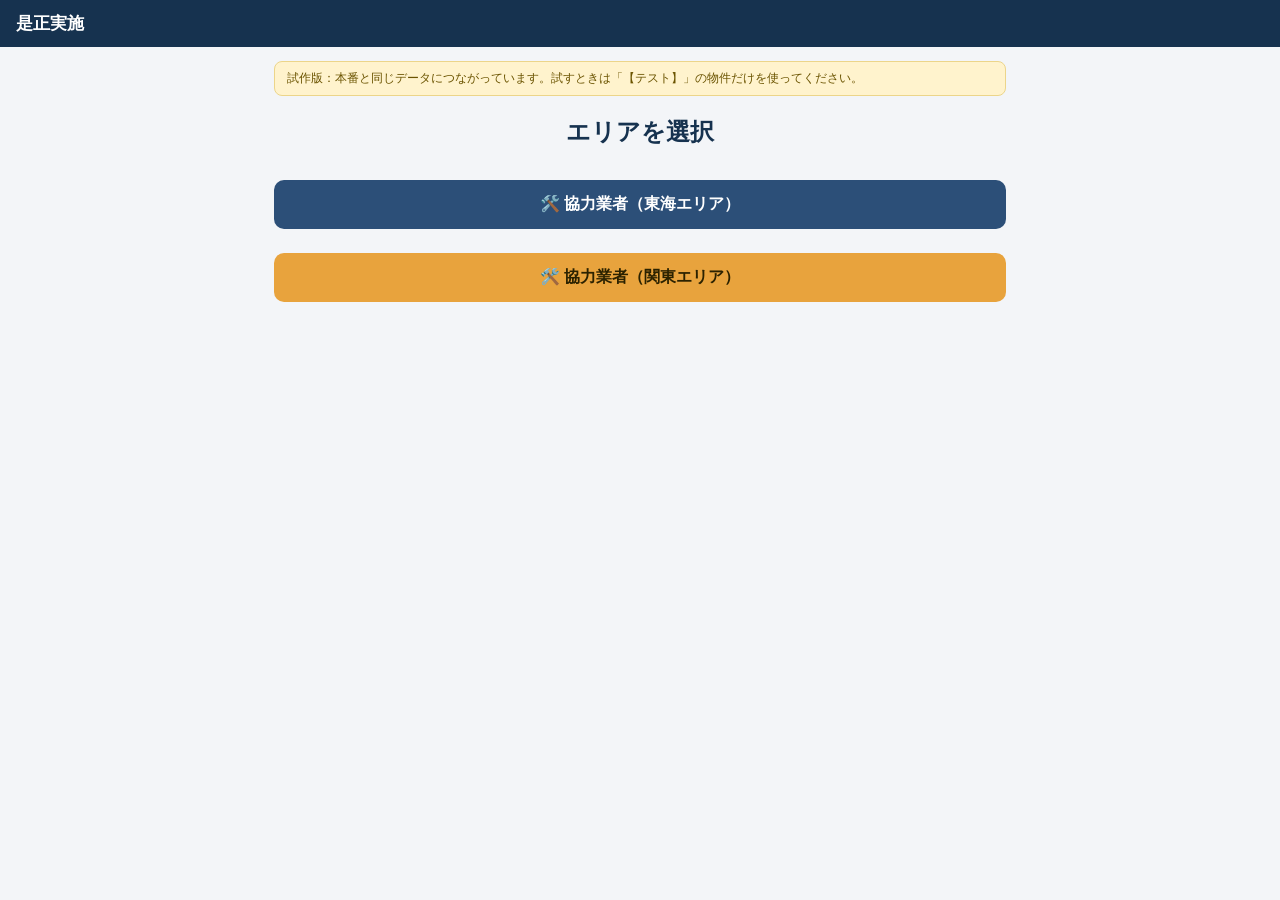
==== index.html @ 78fdae9c "Add files via upload" ====
<!DOCTYPE html>
<html lang="ja">
<head>
<meta charset="UTF-8">
<meta name="viewport" content="width=device-width, initial-scale=1, viewport-fit=cover">
<title>是正実施（協力業者）試作版</title>
<style>
  :root{--navy:#16324F;--blue:#2C4F78;--amber:#E8A33D;--bg:#F3F5F8;--line:#D9DEE6;--red:#C0392B;--green:#2E9E64;--gray:#6B7482}
  *{box-sizing:border-box}
  body{margin:0;font-family:'Noto Sans JP','Hiragino Sans',Meiryo,sans-serif;background:var(--bg);color:#1d2733;-webkit-text-size-adjust:100%}
  header{background:var(--navy);color:#fff;padding:12px 16px;position:sticky;top:0;z-index:10;display:flex;align-items:center;gap:10px}
  header h1{font-size:17px;margin:0;flex:1}
  header button{background:transparent;border:1px solid #fff6;color:#fff;border-radius:8px;padding:6px 10px;font-size:13px}
  main{padding:14px 14px 80px;max-width:760px;margin:0 auto}
  .banner{background:#fff3cd;border:1px solid #ecd58a;color:#6b5400;padding:8px 12px;border-radius:8px;font-size:12px;margin-bottom:12px}
  .card{background:#fff;border:1px solid var(--line);border-radius:12px;margin-bottom:12px;overflow:hidden}
  .card>summary,.card>.ttl{padding:14px;font-weight:700;cursor:pointer;list-style:none}
  .card>summary::-webkit-details-marker{display:none}
  .type-btn{display:block;width:100%;text-align:left;background:#fff;border:1px solid var(--line);border-radius:10px;padding:12px;margin:0 0 4px;font-size:15px;font-weight:700;color:var(--navy)}
  .badge{font-size:12px;color:#555;margin:0 2px 12px}
  .inner{padding:0 14px 6px}
  .btn{border:none;border-radius:10px;padding:14px;font-size:16px;font-weight:700;width:100%}
  .btn-primary{background:var(--navy);color:#fff}
  .btn-primary:disabled{background:#9aa6b4}
  .btn-sub{background:#fff;border:1px solid var(--line);color:var(--navy)}
  .btn-area{margin:12px 0;color:#fff}
  .info{background:#e8f1fb;border-radius:8px;padding:10px 12px;margin:10px 0;font-size:14px}
  .ok{background:#e6f6ec;color:#1c6b40}
  .err{background:#fdecea;color:var(--red);border-radius:8px;padding:10px 12px;margin:8px 0;font-size:14px}
  .rec{background:#fff;border:1px solid var(--line);border-radius:12px;padding:12px;margin-bottom:14px}
  .rec h3{font-size:15px;margin:0 0 8px}
  .cols{display:grid;grid-template-columns:1fr 1fr;gap:10px}
  .cols h4{font-size:12px;margin:0 0 6px;color:var(--gray)}
  .cols img{width:100%;border-radius:8px;border:1px solid var(--line);display:block}
  .nophoto{height:90px;display:flex;align-items:center;justify-content:center;background:#eef0f4;border-radius:8px;color:var(--gray);font-size:13px}
  .reject{background:#fdecea;color:var(--red);padding:8px 10px;border-radius:8px;font-size:13px;margin-bottom:8px}
  label.cam{display:flex;align-items:center;justify-content:center;gap:6px;background:var(--amber);color:#2B2200;border-radius:10px;padding:12px;font-weight:700;font-size:15px;cursor:pointer}
  label.cam input{display:none}
  .row{margin-top:10px}
  select{width:100%;padding:11px;border-radius:8px;border:1px solid var(--line);font-size:15px;margin:6px 0 10px;background:#fff}
  input[type=text]{width:100%;padding:11px;border-radius:8px;border:1px solid var(--line);font-size:15px;margin-bottom:12px}
  #lb{display:none;position:fixed;inset:0;background:#0a0f19ee;z-index:100;align-items:center;justify-content:center;padding:16px}
  #lb img{max-width:96vw;max-height:94vh;border-radius:8px}
  .w{font-size:13px;font-weight:700;color:var(--blue);margin:14px 0 8px}
  .sp{display:inline-block;width:14px;height:14px;border:2px solid #fff7;border-top-color:#fff;border-radius:50%;animation:s 0.8s linear infinite;vertical-align:-2px;margin-right:6px}
  @keyframes s{to{transform:rotate(360deg)}}
</style>
</head>
<body>
<header>
  <h1 id="ttl">是正実施</h1>
  <button id="changeArea" style="display:none">エリア変更</button>
</header>
<main>
  <div class="banner">試作版：本番と同じデータにつながっています。試すときは「【テスト】」の物件だけを使ってください。</div>
  <div id="view"></div>
</main>
<div id="lb"><img alt=""></div>

<script>
// ==== 設定（現行アプリと同じ接続先・公開用キー） ====
const SB_URL = "https://vzuzeymvyftmfuaxrvtb.supabase.co";
const SB_KEY = "sb_publishable_2y-rvfayu8BYs0oo-UOzGA_EQTBYLxm";
const H = {apikey: SB_KEY, Authorization: "Bearer " + SB_KEY};
const SHANAI = ["社内検査(設計)", "社内検査(建設)", "社内検査(マーケ)", "社内検査(不動産)"];
const AREA_KEY = "felix_partner_area";

const $ = s => document.querySelector(s);
const view = $("#view");
const esc = s => String(s ?? "").replace(/[&<>"']/g, c => ({"&":"&amp;","<":"&lt;",">":"&gt;",'"':"&quot;","'":"&#39;"}[c]));
function lsGet(k){ try{ return localStorage.getItem(k); }catch(e){ return null; } }
function lsSet(k,v){ try{ localStorage.setItem(k,v); }catch(e){} }

// ==== 通信 ====
async function sget(table, params){
  const r = await fetch(`${SB_URL}/rest/v1/${table}?${params}`, {headers: H});
  if(!r.ok) throw new Error(`${table} 取得失敗 (${r.status})`);
  return r.json();
}
async function spatch(table, col, val, body){
  const r = await fetch(`${SB_URL}/rest/v1/${table}?${col}=eq.${encodeURIComponent(val)}`, {
    method:"PATCH", headers:{...H,"Content-Type":"application/json","Prefer":"return=minimal"}, body: JSON.stringify(body)});
  if(!r.ok) throw new Error(`更新失敗 (${r.status})`);
}
async function upload(blob, name){
  const r = await fetch(`${SB_URL}/storage/v1/object/photos/${name}`, {
    method:"POST", headers:{...H,"Content-Type":"image/jpeg","Cache-Control":"public, max-age=31536000, immutable"}, body: blob});
  if(!r.ok) throw new Error(`写真アップロード失敗 (${r.status})`);
  return `${SB_URL}/storage/v1/object/public/photos/${name}`;
}

// ==== 画像リサイズ（長辺800px・画質0.6／サムネは長辺400px・画質0.5） ====
async function toBitmap(file){
  if(window.createImageBitmap){
    try{ return await createImageBitmap(file, {imageOrientation:"from-image"}); }catch(e){}
  }
  return new Promise((res,rej)=>{ const i=new Image(); i.onload=()=>res(i); i.onerror=rej; i.src=URL.createObjectURL(file); });
}
function drawJpeg(bmp, maxSide, q){
  const w = bmp.width, h = bmp.height, k = Math.min(1, maxSide / Math.max(w,h));
  const c = document.createElement("canvas"); c.width = Math.round(w*k); c.height = Math.round(h*k);
  c.getContext("2d").drawImage(bmp, 0, 0, c.width, c.height);
  return new Promise(res => c.toBlob(res, "image/jpeg", q));
}
async function makePhotoSet(file){
  const bmp = await toBitmap(file);
  return {full: await drawJpeg(bmp, 800, 0.6), thumb: await drawJpeg(bmp, 400, 0.5)};
}

// ==== 画面の位置をURLに保持（再読み込みしても同じ画面に戻る） ====
function route(){
  const q = new URLSearchParams(location.hash.replace(/^#/, ""));
  return {p: q.get("p"), t: q.get("t")};
}
function go(p, t){
  const q = new URLSearchParams(); if(p && t){ q.set("p",p); q.set("t",t); }
  location.hash = q.toString();   // hashchangeで再描画
}
window.addEventListener("hashchange", render);

// ==== 画面 ====
let AREA = lsGet(AREA_KEY);
let pending = {};   // record_id -> {full, thumb, url}（送信前の写真を画面内に保持）

$("#changeArea").onclick = () => { AREA = null; try{localStorage.removeItem(AREA_KEY);}catch(e){} go(); render(); };
$("#lb").onclick = () => { $("#lb").style.display = "none"; };
document.addEventListener("click", e => {
  const im = e.target.closest && e.target.closest("[data-full]");
  if(im){ $("#lb img").src = im.dataset.full; $("#lb").style.display = "flex"; }
});

function showError(msg, retry){
  view.innerHTML = `<div class="err">${esc(msg)}</div><button class="btn btn-primary" id="retry">もう一度読み込む</button>`;
  $("#retry").onclick = retry;
}

async function render(){
  $("#ttl").textContent = "是正実施";
  if(!AREA){
    $("#changeArea").style.display = "none";
    view.innerHTML = `<h2 style="text-align:center;color:var(--navy)">エリアを選択</h2>
      <button class="btn btn-area" style="background:var(--blue)" data-a="東海エリア">🛠️ 協力業者（東海エリア）</button>
      <button class="btn btn-area" style="background:var(--amber);color:#2B2200" data-a="関東エリア">🛠️ 協力業者（関東エリア）</button>`;
    view.querySelectorAll("[data-a]").forEach(b => b.onclick = () => { AREA = b.dataset.a; lsSet(AREA_KEY, AREA); render(); });
    return;
  }
  $("#changeArea").style.display = "";
  const {p, t} = route();
  view.innerHTML = `<div class="info">読み込み中…</div>`;
  try{
    if(p && t) await renderDetail(p, t); else await renderList();
  }catch(e){
    showError("通信に失敗しました。電波の良い場所でもう一度お試しください。（" + e.message + "）", render);
  }
}

async function loadTree(){
  const [recs, ins, props] = await Promise.all([
    sget("inspection_records", "select=inspection_id,progress_status"),
    sget("inspections", "select=*&is_deleted=eq.false"),
    sget("properties", "select=*&is_deleted=eq.false")
  ]);
  props.sort((a,b)=>{
    const ka = (a.handover_date||"").trim() ? [0,a.handover_date] : [1,"9999-12-31"];
    const kb = (b.handover_date||"").trim() ? [0,b.handover_date] : [1,"9999-12-31"];
    return ka[0]-kb[0] || (ka[1]<kb[1]?-1:ka[1]>kb[1]?1:0);
  });
  const areaOf = {}, hdate = {}; props.forEach(x => { areaOf[x.property_id]=x.area; hdate[x.property_id]=x.handover_date; });
  const insMap = {}; ins.forEach(i => insMap[i.inspection_id] = i);
  const tree = {};
  recs.forEach(r => {
    const i = insMap[r.inspection_id]; if(!i) return;
    if(areaOf[i.property_id] !== AREA) return;
    const pn = i.property_name || "不明", tn = i.inspection_type || "不明";
    tree[pn] ??= {prop_id:i.property_id, types:{}};
    const c = tree[pn].types[tn] ??= {total:0, done:0, unres:0, wait_fix:0};
    c.total++;
    if(r.progress_status === "完了") c.done++;
    else { c.unres++; if(r.progress_status === "是正待ち") c.wait_fix++; }
  });
  const order = props.map(x=>x.property_name).filter(n => tree[n]);
  Object.keys(tree).forEach(n => { if(!order.includes(n)) order.push(n); });
  return {tree, order, hdate, ins};
}

let q_search = "";
async function renderList(){
  const {tree, order, hdate} = await loadTree();
  let html = `<div class="info ok">現在の表示エリア：【 ${esc(AREA)} 】</div>
    <input type="text" id="q" placeholder="物件名で検索（一部入力でも可）" value="${esc(q_search)}">`;
  let any = false;
  order.forEach(pn => {
    if(q_search && !pn.includes(q_search)) return;
    const node = tree[pn];
    const types = Object.keys(node.types).filter(tn => node.types[tn].wait_fix > 0).sort();
    if(!types.length) return;
    any = true;
    const h = hdate[node.prop_id] ? ` (引渡し: ${esc(hdate[node.prop_id])})` : " (引渡し未設定)";
    html += `<details class="card"><summary>${esc(pn)}${h}</summary><div class="inner">`;
    types.forEach(tn => {
      const c = node.types[tn];
      html += `<button class="type-btn" data-p="${esc(pn)}" data-t="${esc(tn)}">${esc(tn)}</button>
        <div class="badge">全 ${c.total} 件 [ 完了：${c.done}件 ／ 未完了：${c.unres}件 ] ※うち是正報告待ち ${c.wait_fix}件</div>`;
    });
    html += `</div></details>`;
  });
  if(!any) html += `<div class="info">該当する対応必要項目はありません。</div>`;
  view.innerHTML = html;
  $("#q").oninput = e => { q_search = e.target.value; renderList(); $("#q").focus(); };
  view.querySelectorAll(".type-btn").forEach(b => b.onclick = () => go(b.dataset.p, b.dataset.t));
}

async function renderDetail(pn, tn){
  $("#ttl").textContent = pn;
  const {tree, ins} = await loadTree();
  if(!tree[pn] || !tree[pn].types[tn]){
    go();   // このエリアに無い物件・検査なら一覧へ
    return;
  }
  const ids = ins.filter(i => i.property_name === pn && i.inspection_type === tn).map(i => i.inspection_id);
  const recsAll = ids.length ? await sget("inspection_records", `inspection_id=in.(${ids.join(",")})`) : [];
  let recs = recsAll.filter(r => r.progress_status === "是正待ち");
  const total = recsAll.length, wait = recs.length;

  let html = `<button class="btn btn-sub" id="back">⬅ 戻る</button>
    <div class="info">進捗： 指摘総数 ${total}件 ／ 残り（是正報告待ち） ${wait}件</div>`;
  if(total > 0 && wait === 0) html += `<div class="info ok">この検査の是正はすべて報告済みです。「⬅ 戻る」で一覧に戻れます。</div>`;

  if(recs.length && SHANAI.includes(tn)){
    const fl = [...new Set(recs.map(r=>r.floor_level).filter(Boolean))].sort();
    html += `部屋（階層）で絞り込み<select id="ffloor"><option>すべて表示</option>${fl.map(f=>`<option>${esc(f)}</option>`).join("")}</select>`;
  }
  if(recs.length){
    const ws = [...new Set(recs.map(r=>r.work_type||"その他"))].sort();
    html += `🛠️ 担当工種で絞り込む<select id="fwork"><option>すべて表示</option>${ws.map(f=>`<option>${esc(f)}</option>`).join("")}</select>`;
  }
  html += `<div id="recs"></div>`;
  view.innerHTML = html;
  $("#back").onclick = () => go();

  const draw = () => {
    const ff = $("#ffloor")?.value, fw = $("#fwork")?.value;
    let list = recs;
    if(ff && ff !== "すべて表示") list = list.filter(r => r.floor_level === ff);
    if(fw && fw !== "すべて表示") list = list.filter(r => (r.work_type||"その他") === fw);
    const groups = {}; list.forEach(r => (groups[r.work_type||"その他"] ??= []).push(r));
    let h = "";
    Object.entries(groups).forEach(([w, rs]) => {
      h += `<div class="w">■ 工種: ${esc(w)}</div>`;
      rs.forEach(r => h += recHtml(r, tn));
    });
    $("#recs").innerHTML = h;
    bindRecs(list, pn, tn, recs, draw);
  };
  $("#ffloor")?.addEventListener("change", draw);
  $("#fwork")?.addEventListener("change", draw);
  draw();
}

function recHtml(r, tn){
  const floor = r.floor_level||"", area = r.area||"", detail = r.issue_detail||"";
  const head = (tn.startsWith("【検査機関】") || floor === "一式") ? "" : `【${floor} ${area}】`.trim();
  const title = head ? `${head} ${detail}` : `【指摘内容】 ${detail}`;
  const before = r.issue_photo_url
    ? `<img src="${esc(r.issue_photo_thumb_url||r.issue_photo_url)}" data-full="${esc(r.issue_photo_url)}" alt="指摘箇所">`
    : `<div class="nophoto">写真なし</div>`;
  const pv = pending[r.record_id];
  return `<div class="rec" data-id="${esc(r.record_id)}">
    <h3>${esc(title)}</h3>
    ${r.reject_reason ? `<div class="reject">否認理由: ${esc(r.reject_reason)}</div>` : ""}
    <div class="cols">
      <div><h4>【指摘箇所（Before）】</h4>${before}</div>
      <div><h4>【是正写真（After）】</h4>
        <div class="after">${pv ? `<img src="${pv.url}" alt="プレビュー">` : `<div class="nophoto">未撮影</div>`}</div>
      </div>
    </div>
    <div class="row"><label class="cam">📷 ${pv ? "撮り直す" : "写真を撮る／選ぶ"}
      <input type="file" accept="image/*" capture="environment" data-cam="${esc(r.record_id)}"></label></div>
    <div class="row"><button class="btn btn-primary" data-send="${esc(r.record_id)}">完了報告</button></div>
    <div class="msg"></div>
  </div>`;
}

function bindRecs(list, pn, tn, allRecs, redraw){
  document.querySelectorAll("[data-cam]").forEach(inp => inp.onchange = async e => {
    const id = inp.dataset.cam, f = e.target.files[0]; if(!f) return;
    const box = inp.closest(".rec"), msg = box.querySelector(".msg");
    msg.innerHTML = `<div class="info">写真を処理中…</div>`;
    try{
      const set = await makePhotoSet(f);
      if(pending[id]) URL.revokeObjectURL(pending[id].url);
      pending[id] = {...set, url: URL.createObjectURL(set.full)};
      box.querySelector(".after").innerHTML = `<img src="${pending[id].url}" alt="プレビュー">`;
      msg.innerHTML = "";
    }catch(err){ msg.innerHTML = `<div class="err">写真を読み込めませんでした。もう一度お試しください。</div>`; }
  });
  document.querySelectorAll("[data-send]").forEach(btn => btn.onclick = async () => {
    const id = btn.dataset.send, box = btn.closest(".rec"), msg = box.querySelector(".msg");
    const pv = pending[id];
    if(!pv){ msg.innerHTML = `<div class="err">写真が必要です</div>`; return; }
    btn.disabled = true; btn.innerHTML = `<span class="sp"></span>送信中…`;
    try{
      const base = (crypto.randomUUID ? crypto.randomUUID() : Date.now()+"-"+Math.random().toString(16).slice(2));
      const fullUrl = await upload(pv.full, `${base}.jpg`);
      let thumbUrl = fullUrl;
      try{ thumbUrl = await upload(pv.thumb, `${base}_thumb.jpg`); }catch(e){}
      await spatch("inspection_records", "record_id", id, {progress_status:"是正確認中", fix_photo_url: fullUrl, fix_photo_thumb_url: thumbUrl});
      URL.revokeObjectURL(pv.url); delete pending[id];
      const idx = allRecs.findIndex(r => String(r.record_id) === id); if(idx >= 0) allRecs.splice(idx, 1);
      render();   // 残件数も含めて最新に
    }catch(err){
      btn.disabled = false; btn.textContent = "完了報告";
      msg.innerHTML = `<div class="err">送信に失敗しました。写真は残っています。もう一度「完了報告」を押してください。（${esc(err.message)}）</div>`;
    }
  });
}

render();
</script>
</body>
</html>
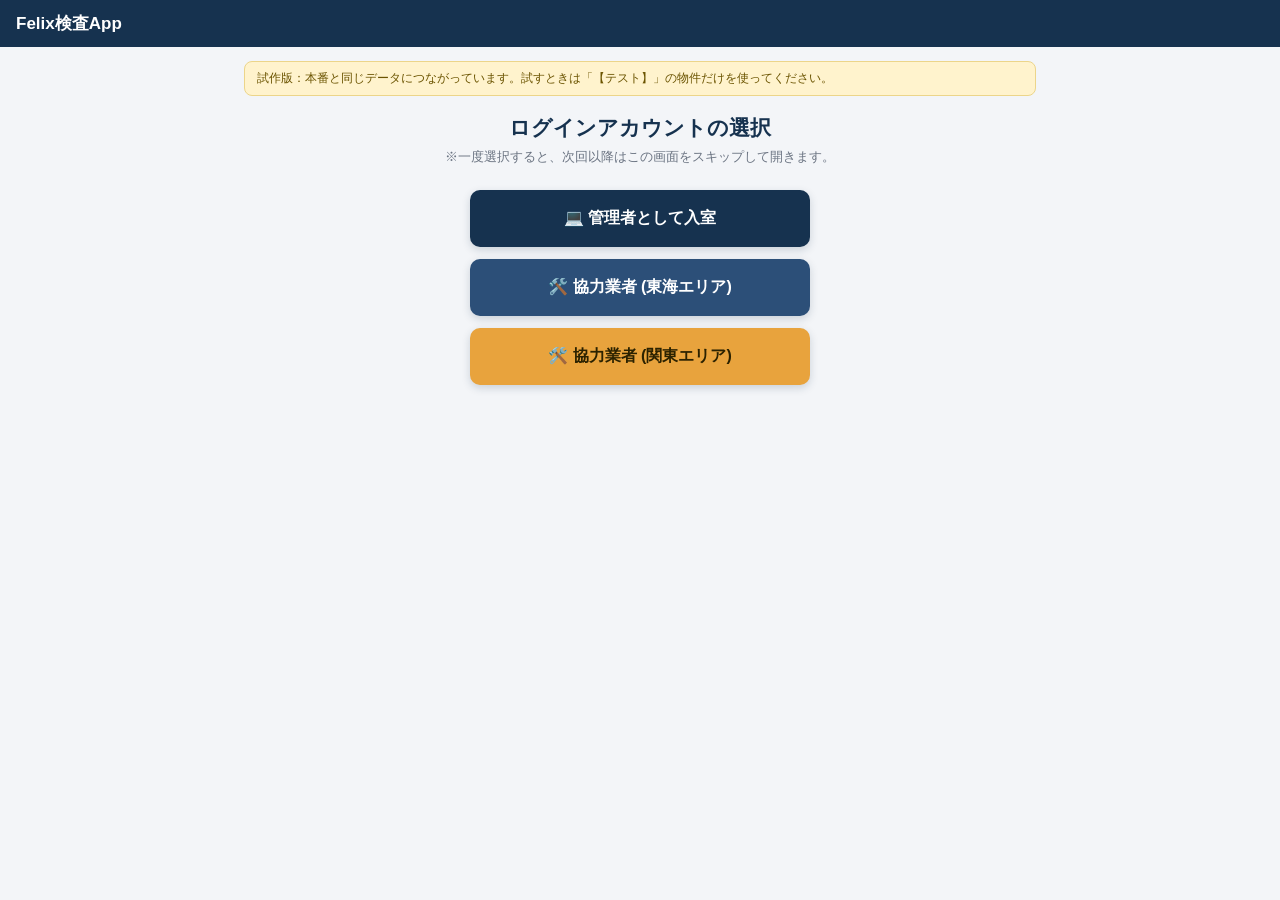
==== commit 9761d2a9: "Add files via upload" ====
--- a/index.html
+++ b/index.html
@@ -36,6 +36,10 @@
   .reject{background:#fdecea;color:var(--red);padding:8px 10px;border-radius:8px;font-size:13px;margin-bottom:8px}
   label.cam{display:flex;align-items:center;justify-content:center;gap:6px;background:var(--amber);color:#2B2200;border-radius:10px;padding:12px;font-weight:700;font-size:15px;cursor:pointer}
   label.cam input{display:none}
+  .btns{display:flex;gap:10px}
+  .btns label{flex:1}
+  label.cam.lib{background:#27AE60;color:#fff}
+  label.cam.shot{background:#2980B9;color:#fff}
   .row{margin-top:10px}
   select{width:100%;padding:11px;border-radius:8px;border:1px solid var(--line);font-size:15px;margin:6px 0 10px;background:#fff}
   input[type=text]{width:100%;padding:11px;border-radius:8px;border:1px solid var(--line);font-size:15px;margin-bottom:12px}
@@ -49,8 +53,10 @@
 <body>
 <header>
   <h1 id="ttl">是正実施</h1>
-  <button id="changeArea" style="display:none">エリア変更</button>
+  <button id="changeArea" style="display:none">ホーム</button>
 </header>
+<style>#nav{display:flex;gap:6px;overflow-x:auto;background:#0E2338;padding:8px 10px;position:sticky;top:50px;z-index:9}#nav a{flex:none;color:#cfd8e3;text-decoration:none;font-size:13px;padding:7px 12px;border-radius:16px;white-space:nowrap}#nav a.on{background:#E8A33D;color:#2B2200;font-weight:700}</style>
+<nav id="nav"><a href="home.html?m=1">ホーム</a><a href="index.html" class="on">是正実施</a><a href="done.html">完了分一覧</a></nav>
 <main>
   <div class="banner">試作版：本番と同じデータにつながっています。試すときは「【テスト】」の物件だけを使ってください。</div>
   <div id="view"></div>
@@ -70,6 +76,7 @@
 const esc = s => String(s ?? "").replace(/[&<>"']/g, c => ({"&":"&amp;","<":"&lt;",">":"&gt;",'"':"&quot;","'":"&#39;"}[c]));
 function lsGet(k){ try{ return localStorage.getItem(k); }catch(e){ return null; } }
 function lsSet(k,v){ try{ localStorage.setItem(k,v); }catch(e){} }
+function lsDel(k){ try{ localStorage.removeItem(k); }catch(e){} }
 
 // ==== 通信 ====
 async function sget(table, params){
@@ -102,10 +109,47 @@
   c.getContext("2d").drawImage(bmp, 0, 0, c.width, c.height);
   return new Promise(res => c.toBlob(res, "image/jpeg", q));
 }
-async function makePhotoSet(file){
+// 電子黒板の文字を折り返して描く（現行カメラと同じ：1文字ずつ幅を測って折り返し）
+function wrapText(ctx, text, x, y, maxW, lh, maxLines){
+  if(!text) return y;
+  let line = "", n = 0; const chars = text.split("");
+  for(let i = 0; i < chars.length; i++){
+    const t = line + chars[i];
+    if(ctx.measureText(t).width > maxW && i > 0){
+      ctx.fillText(line, x, y); line = chars[i]; y += lh; n++;
+      if(n >= maxLines) return y;
+    } else line = t;
+  }
+  ctx.fillText(line, x, y); return y + lh;
+}
+// 写真を長辺800pxに縮小→右下に黒板を合成→JPEG化。サムネイルは合成後の写真から作る（現行と同じ）
+async function makePhotoSet(file, board){
   const bmp = await toBitmap(file);
-  return {full: await drawJpeg(bmp, 800, 0.6), thumb: await drawJpeg(bmp, 400, 0.5)};
-}
+  const MAX = 800, k = Math.min(1, MAX / Math.max(bmp.width, bmp.height));
+  const w = Math.round(bmp.width * k), h = Math.round(bmp.height * k);
+  const c = document.createElement("canvas"); c.width = w; c.height = h;
+  const ctx = c.getContext("2d");
+  ctx.drawImage(bmp, 0, 0, w, h);
+  const bw = w * 0.40, bh = h * 0.32, sx = w - bw - 10, sy = h - bh - 10;
+  ctx.fillStyle = "rgba(0, 40, 80, 0.9)"; ctx.fillRect(sx, sy, bw, bh);
+  ctx.strokeStyle = "white"; ctx.lineWidth = 2; ctx.strokeRect(sx + 5, sy + 5, bw - 10, bh - 10);
+  ctx.fillStyle = "white";
+  const fs = Math.floor(w * 0.022);
+  ctx.font = fs + "px 'Yu Gothic Medium','Hiragino Kaku Gothic ProN',sans-serif";
+  const ls = fs * 1.4, tx = sx + 10, dw = bw - 20;
+  let ty = sy + fs + 12;
+  ty = wrapText(ctx, board.propName, tx, ty, dw, ls, 2);
+  ty = wrapText(ctx, board.inspType + "  " + board.inspDate, tx, ty, dw, ls, 2);
+  ty = wrapText(ctx, board.locationText, tx, ty, dw, ls, 2);
+  ctx.fillStyle = "#ffdddd";
+  wrapText(ctx, board.issueDetail, tx, ty, dw, ls, 3);
+  const full = await new Promise(res => c.toBlob(res, "image/jpeg", 0.6));
+  const thumb = await drawJpeg(c, 400, 0.5);
+  return {full, thumb};
+}
+const IS_MOBILE = /Android|webOS|iPhone|iPad|iPod|BlackBerry|IEMobile|Opera Mini/i.test(navigator.userAgent) ||
+                  (navigator.platform === "MacIntel" && navigator.maxTouchPoints > 1);
+function todayStr(){ const d = new Date(); return d.getFullYear() + "/" + String(d.getMonth()+1).padStart(2,"0") + "/" + String(d.getDate()).padStart(2,"0"); }
 
 // ==== 画面の位置をURLに保持（再読み込みしても同じ画面に戻る） ====
 function route(){
@@ -119,10 +163,12 @@
 window.addEventListener("hashchange", render);
 
 // ==== 画面 ====
-let AREA = lsGet(AREA_KEY);
+let ROLE = null; try{ ROLE = JSON.parse(lsGet("felix_role")||"null"); }catch(e){}
+if(!ROLE){ location.replace("home.html"); }
+let AREA = (ROLE && ROLE.role==="partner") ? ROLE.area : lsGet(AREA_KEY);
 let pending = {};   // record_id -> {full, thumb, url}（送信前の写真を画面内に保持）
 
-$("#changeArea").onclick = () => { AREA = null; try{localStorage.removeItem(AREA_KEY);}catch(e){} go(); render(); };
+$("#changeArea").onclick = () => { location.href = "home.html?m=1"; };
 $("#lb").onclick = () => { $("#lb").style.display = "none"; };
 document.addEventListener("click", e => {
   const im = e.target.closest && e.target.closest("[data-full]");
@@ -185,6 +231,7 @@
 
 let q_search = "";
 async function renderList(){
+  lsDel("felix_partner_session");
   const {tree, order, hdate} = await loadTree();
   let html = `<div class="info ok">現在の表示エリア：【 ${esc(AREA)} 】</div>
     <input type="text" id="q" placeholder="物件名で検索（一部入力でも可）" value="${esc(q_search)}">`;
@@ -217,6 +264,7 @@
     go();   // このエリアに無い物件・検査なら一覧へ
     return;
   }
+  lsSet("felix_partner_session", JSON.stringify({prop: pn, type: tn, ts: Date.now()}));   // 12時間以内なら、ホームから自動で戻れる
   const ids = ins.filter(i => i.property_name === pn && i.inspection_type === tn).map(i => i.inspection_id);
   const recsAll = ids.length ? await sget("inspection_records", `inspection_id=in.(${ids.join(",")})`) : [];
   let recs = recsAll.filter(r => r.progress_status === "是正待ち");
@@ -224,7 +272,7 @@
 
   let html = `<button class="btn btn-sub" id="back">⬅ 戻る</button>
     <div class="info">進捗： 指摘総数 ${total}件 ／ 残り（是正報告待ち） ${wait}件</div>`;
-  if(total > 0 && wait === 0) html += `<div class="info ok">この検査の是正はすべて報告済みです。「⬅ 戻る」で一覧に戻れます。</div>`;
+  if(total > 0 && wait === 0){ html += `<div class="info ok">この検査の是正はすべて報告済みです。「⬅ 戻る」で一覧に戻れます。</div>`; lsDel("felix_partner_session"); }
 
   if(recs.length && SHANAI.includes(tn)){
     const fl = [...new Set(recs.map(r=>r.floor_level).filter(Boolean))].sort();
@@ -274,8 +322,10 @@
         <div class="after">${pv ? `<img src="${pv.url}" alt="プレビュー">` : `<div class="nophoto">未撮影</div>`}</div>
       </div>
     </div>
-    <div class="row"><label class="cam">📷 ${pv ? "撮り直す" : "写真を撮る／選ぶ"}
-      <input type="file" accept="image/*" capture="environment" data-cam="${esc(r.record_id)}"></label></div>
+    <div class="row btns">
+      <label class="cam lib">📁 ライブラリ<input type="file" accept="image/*" data-cam="${esc(r.record_id)}"></label>
+      ${IS_MOBILE ? `<label class="cam shot">📷 ${pv ? "撮り直す" : "カメラ起動"}<input type="file" accept="image/*" capture="environment" data-cam="${esc(r.record_id)}"></label>` : ""}
+    </div>
     <div class="row"><button class="btn btn-primary" data-send="${esc(r.record_id)}">完了報告</button></div>
     <div class="msg"></div>
   </div>`;
@@ -287,7 +337,14 @@
     const box = inp.closest(".rec"), msg = box.querySelector(".msg");
     msg.innerHTML = `<div class="info">写真を処理中…</div>`;
     try{
-      const set = await makePhotoSet(f);
+      const rec = allRecs.find(x => String(x.record_id) === id) || {};
+      const detail = rec.issue_detail || "";
+      const board = {
+        propName: pn, inspType: tn, inspDate: todayStr(),
+        locationText: `${rec.floor_level||""} ${rec.area||""} ${rec.work_type||""}`.trim(),
+        issueDetail: detail.length > 80 ? detail.slice(0, 80) + "..." : detail
+      };
+      const set = await makePhotoSet(f, board);
       if(pending[id]) URL.revokeObjectURL(pending[id].url);
       pending[id] = {...set, url: URL.createObjectURL(set.full)};
       box.querySelector(".after").innerHTML = `<img src="${pending[id].url}" alt="プレビュー">`;
